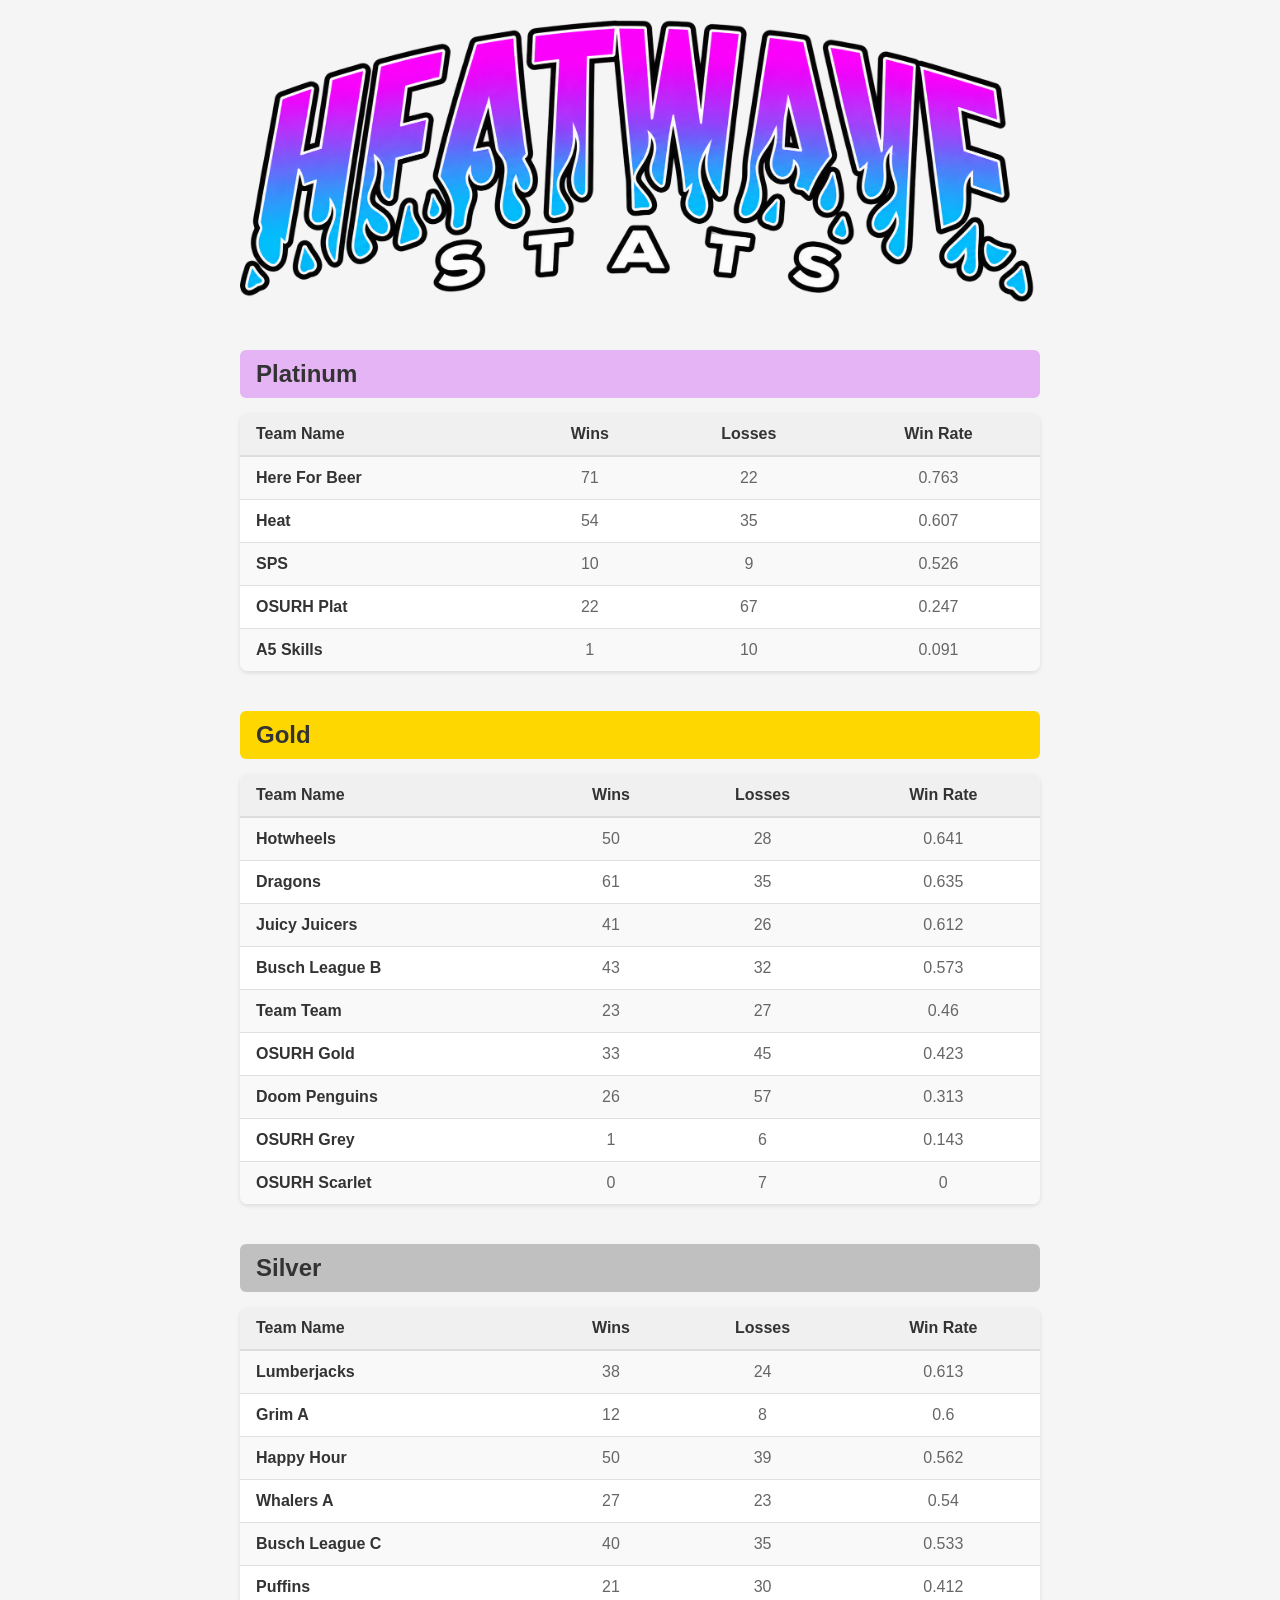
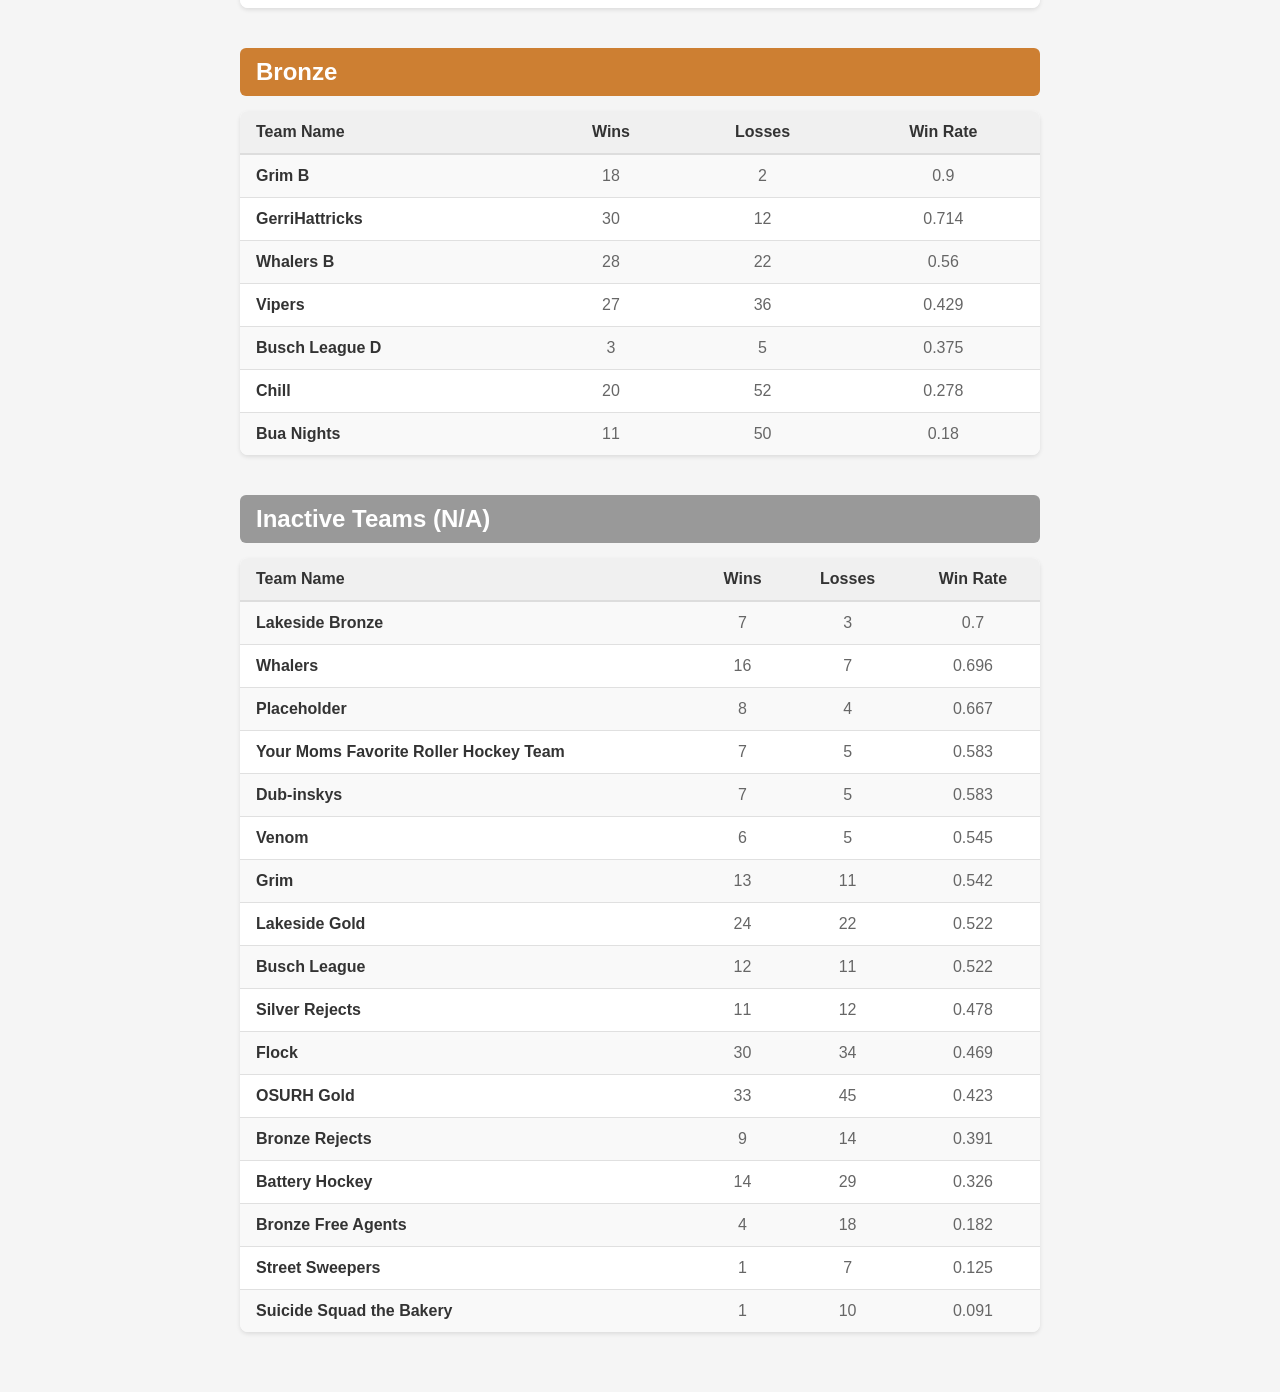
==== index.html @ 98eb27d9 "More stuff" ====
<!DOCTYPE html>
<html lang="en">
<head>
    <meta charset="UTF-8">
    <meta name="viewport" content="width=device-width, initial-scale=1.0">
    <title>Heatwave Stats</title>
    <link rel="stylesheet" href="style.css">
    <script src="script.js"></script>
</head>
<body>
    <div class="image-container">
        <img src="heatwaveStats.png">
    </div>
    
    <div class="tier-section">
        <h2 class="tier-header platinum">Platinum</h2>
        <table>
            <thead>
                <tr>
                    <th>Team Name</th>
                    <th>Wins</th>
                    <th>Losses</th>
                    <th>Win Rate</th>
                </tr>
            </thead>
            <tbody id="platinumRecords">
            <tr>
                <td>Here For Beer</td>
                <td>71</td>
                <td>22</td>
                <td>0.763</td>
            </tr>
        
            <tr>
                <td>Heat</td>
                <td>54</td>
                <td>35</td>
                <td>0.607</td>
            </tr>
        
            <tr>
                <td>SPS</td>
                <td>10</td>
                <td>9</td>
                <td>0.526</td>
            </tr>
        
            <tr>
                <td>OSURH Plat</td>
                <td>22</td>
                <td>67</td>
                <td>0.247</td>
            </tr>
        
            <tr>
                <td>A5 Skills</td>
                <td>1</td>
                <td>10</td>
                <td>0.091</td>
            </tr>
        </tbody>
        </table>
    </div>
    
    <div class="tier-section">
        <h2 class="tier-header gold">Gold</h2>
        <table>
            <thead>
                <tr>
                    <th>Team Name</th>
                    <th>Wins</th>
                    <th>Losses</th>
                    <th>Win Rate</th>
                </tr>
            </thead>
            <tbody id="goldRecords">
            <tr>
                <td>Hotwheels</td>
                <td>50</td>
                <td>28</td>
                <td>0.641</td>
            </tr>
        
            <tr>
                <td>Dragons</td>
                <td>61</td>
                <td>35</td>
                <td>0.635</td>
            </tr>
        
            <tr>
                <td>Juicy Juicers</td>
                <td>41</td>
                <td>26</td>
                <td>0.612</td>
            </tr>
        
            <tr>
                <td>Busch League B</td>
                <td>43</td>
                <td>32</td>
                <td>0.573</td>
            </tr>
        
            <tr>
                <td>Team Team</td>
                <td>23</td>
                <td>27</td>
                <td>0.46</td>
            </tr>
        
            <tr>
                <td>OSURH Gold</td>
                <td>33</td>
                <td>45</td>
                <td>0.423</td>
            </tr>
        
            <tr>
                <td>Doom Penguins</td>
                <td>26</td>
                <td>57</td>
                <td>0.313</td>
            </tr>
        
            <tr>
                <td>OSURH Grey</td>
                <td>1</td>
                <td>6</td>
                <td>0.143</td>
            </tr>
        
            <tr>
                <td>OSURH Scarlet</td>
                <td>0</td>
                <td>7</td>
                <td>0</td>
            </tr>
        </tbody>
        </table>
    </div>
    
    <div class="tier-section">
        <h2 class="tier-header silver">Silver</h2>
        <table>
            <thead>
                <tr>
                    <th>Team Name</th>
                    <th>Wins</th>
                    <th>Losses</th>
                    <th>Win Rate</th>
                </tr>
            </thead>
            <tbody id="silverRecords">
            <tr>
                <td>Lumberjacks</td>
                <td>38</td>
                <td>24</td>
                <td>0.613</td>
            </tr>
        
            <tr>
                <td>Grim A</td>
                <td>12</td>
                <td>8</td>
                <td>0.6</td>
            </tr>
        
            <tr>
                <td>Happy Hour</td>
                <td>50</td>
                <td>39</td>
                <td>0.562</td>
            </tr>
        
            <tr>
                <td>Whalers A</td>
                <td>27</td>
                <td>23</td>
                <td>0.54</td>
            </tr>
        
            <tr>
                <td>Busch League C</td>
                <td>40</td>
                <td>35</td>
                <td>0.533</td>
            </tr>
        
            <tr>
                <td>Puffins</td>
                <td>21</td>
                <td>30</td>
                <td>0.412</td>
            </tr>
        </tbody>
        </table>
    </div>
    
    <div class="tier-section">
        <h2 class="tier-header bronze">Bronze</h2>
        <table>
            <thead>
                <tr>
                    <th>Team Name</th>
                    <th>Wins</th>
                    <th>Losses</th>
                    <th>Win Rate</th>
                </tr>
            </thead>
            <tbody id="bronzeRecords">
            <tr>
                <td>Grim B</td>
                <td>18</td>
                <td>2</td>
                <td>0.9</td>
            </tr>
        
            <tr>
                <td>GerriHattricks</td>
                <td>30</td>
                <td>12</td>
                <td>0.714</td>
            </tr>
        
            <tr>
                <td>Whalers B</td>
                <td>28</td>
                <td>22</td>
                <td>0.56</td>
            </tr>
        
            <tr>
                <td>Vipers</td>
                <td>27</td>
                <td>36</td>
                <td>0.429</td>
            </tr>
        
            <tr>
                <td>Busch League D</td>
                <td>3</td>
                <td>5</td>
                <td>0.375</td>
            </tr>
        
            <tr>
                <td>Chill</td>
                <td>20</td>
                <td>52</td>
                <td>0.278</td>
            </tr>
        
            <tr>
                <td>Bua Nights</td>
                <td>11</td>
                <td>50</td>
                <td>0.18</td>
            </tr>
        </tbody>
        </table>
    </div>
    
    <div class="tier-section">
        <h2 class="tier-header inactive">Inactive Teams (N/A)</h2>
        <table>
            <thead>
                <tr>
                    <th>Team Name</th>
                    <th>Wins</th>
                    <th>Losses</th>
                    <th>Win Rate</th>
                </tr>
            </thead>
            <tbody id="naRecords">
            <tr>
                <td>Lakeside Bronze</td>
                <td>7</td>
                <td>3</td>
                <td>0.7</td>
            </tr>
        
            <tr>
                <td>Whalers</td>
                <td>16</td>
                <td>7</td>
                <td>0.696</td>
            </tr>
        
            <tr>
                <td>Placeholder</td>
                <td>8</td>
                <td>4</td>
                <td>0.667</td>
            </tr>
        
            <tr>
                <td>Your Moms Favorite Roller Hockey Team</td>
                <td>7</td>
                <td>5</td>
                <td>0.583</td>
            </tr>
        
            <tr>
                <td>Dub-inskys</td>
                <td>7</td>
                <td>5</td>
                <td>0.583</td>
            </tr>
        
            <tr>
                <td>Venom</td>
                <td>6</td>
                <td>5</td>
                <td>0.545</td>
            </tr>
        
            <tr>
                <td>Grim</td>
                <td>13</td>
                <td>11</td>
                <td>0.542</td>
            </tr>
        
            <tr>
                <td>Lakeside Gold</td>
                <td>24</td>
                <td>22</td>
                <td>0.522</td>
            </tr>
        
            <tr>
                <td>Busch League</td>
                <td>12</td>
                <td>11</td>
                <td>0.522</td>
            </tr>
        
            <tr>
                <td>Silver Rejects</td>
                <td>11</td>
                <td>12</td>
                <td>0.478</td>
            </tr>
        
            <tr>
                <td>Flock</td>
                <td>30</td>
                <td>34</td>
                <td>0.469</td>
            </tr>
        
            <tr>
                <td>OSURH Gold</td>
                <td>33</td>
                <td>45</td>
                <td>0.423</td>
            </tr>
        
            <tr>
                <td>Bronze Rejects</td>
                <td>9</td>
                <td>14</td>
                <td>0.391</td>
            </tr>
        
            <tr>
                <td>Battery Hockey</td>
                <td>14</td>
                <td>29</td>
                <td>0.326</td>
            </tr>
        
            <tr>
                <td>Bronze Free Agents</td>
                <td>4</td>
                <td>18</td>
                <td>0.182</td>
            </tr>
        
            <tr>
                <td>Street Sweepers</td>
                <td>1</td>
                <td>7</td>
                <td>0.125</td>
            </tr>
        
            <tr>
                <td>Suicide Squad the Bakery</td>
                <td>1</td>
                <td>10</td>
                <td>0.091</td>
            </tr>
        </tbody>
        </table>
    </div>
</body>
</html>
---- style.css ----
body {
    font-family: Arial, sans-serif;
    max-width: 800px;
    margin: 0 auto;
    padding: 20px;
    background-color: #f5f5f5;
}

.image-container {
    width: 100%;
    height: 300px;
    margin-bottom: 30px;
    border-radius: 8px;
    display: flex;
    align-items: center;
    justify-content: center;
    font-size: 18px;
}

.image-container img {
    width: 100%;
    height: 100%;
    object-fit: cover;
    border-radius: 8px;
}

.tier-section {
    margin-bottom: 40px;
}

.tier-header {
    margin-top: 30px;
    margin-bottom: 15px;
    padding: 10px 16px;
    border-radius: 6px;
    color: white;
    font-size: 24px;
    font-weight: bold;
}

.tier-header.platinum {
    background-color: #e5b4f4;
    color: #333;
}

.tier-header.gold {
    background-color: #ffd700;
    color: #333;
}

.tier-header.silver {
    background-color: #c0c0c0;
    color: #333;
}

.tier-header.bronze {
    background-color: #cd7f32;
    color: white;
}

.tier-header.inactive {
    background-color: #999999;
    color: white;
}

table {
    width: 100%;
    border-collapse: collapse;
    background-color: white;
    box-shadow: 0 2px 4px rgba(0, 0, 0, 0.1);
    border-radius: 8px;
    overflow: hidden;
}

thead {
    background-color: #f0f0f0;
}

th {
    padding: 12px 16px;
    text-align: left;
    font-weight: 600;
    color: #333;
    border-bottom: 2px solid #ddd;
}

tbody tr:nth-child(odd) {
    background-color: #f9f9f9;
}

tbody tr:nth-child(even) {
    background-color: #ffffff;
}

tbody tr:hover {
    background-color: #f0f0f0;
}

td {
    padding: 12px 16px;
    text-align: left;
    border-bottom: 1px solid #e0e0e0;
}

tbody tr:last-child td {
    border-bottom: none;
}

td:nth-child(1) {
    font-weight: 600;
    color: #333;
}

td:nth-child(n+2) {
    text-align: center;
    color: #666;
}

th:nth-child(n+2) {
    text-align: center;
}
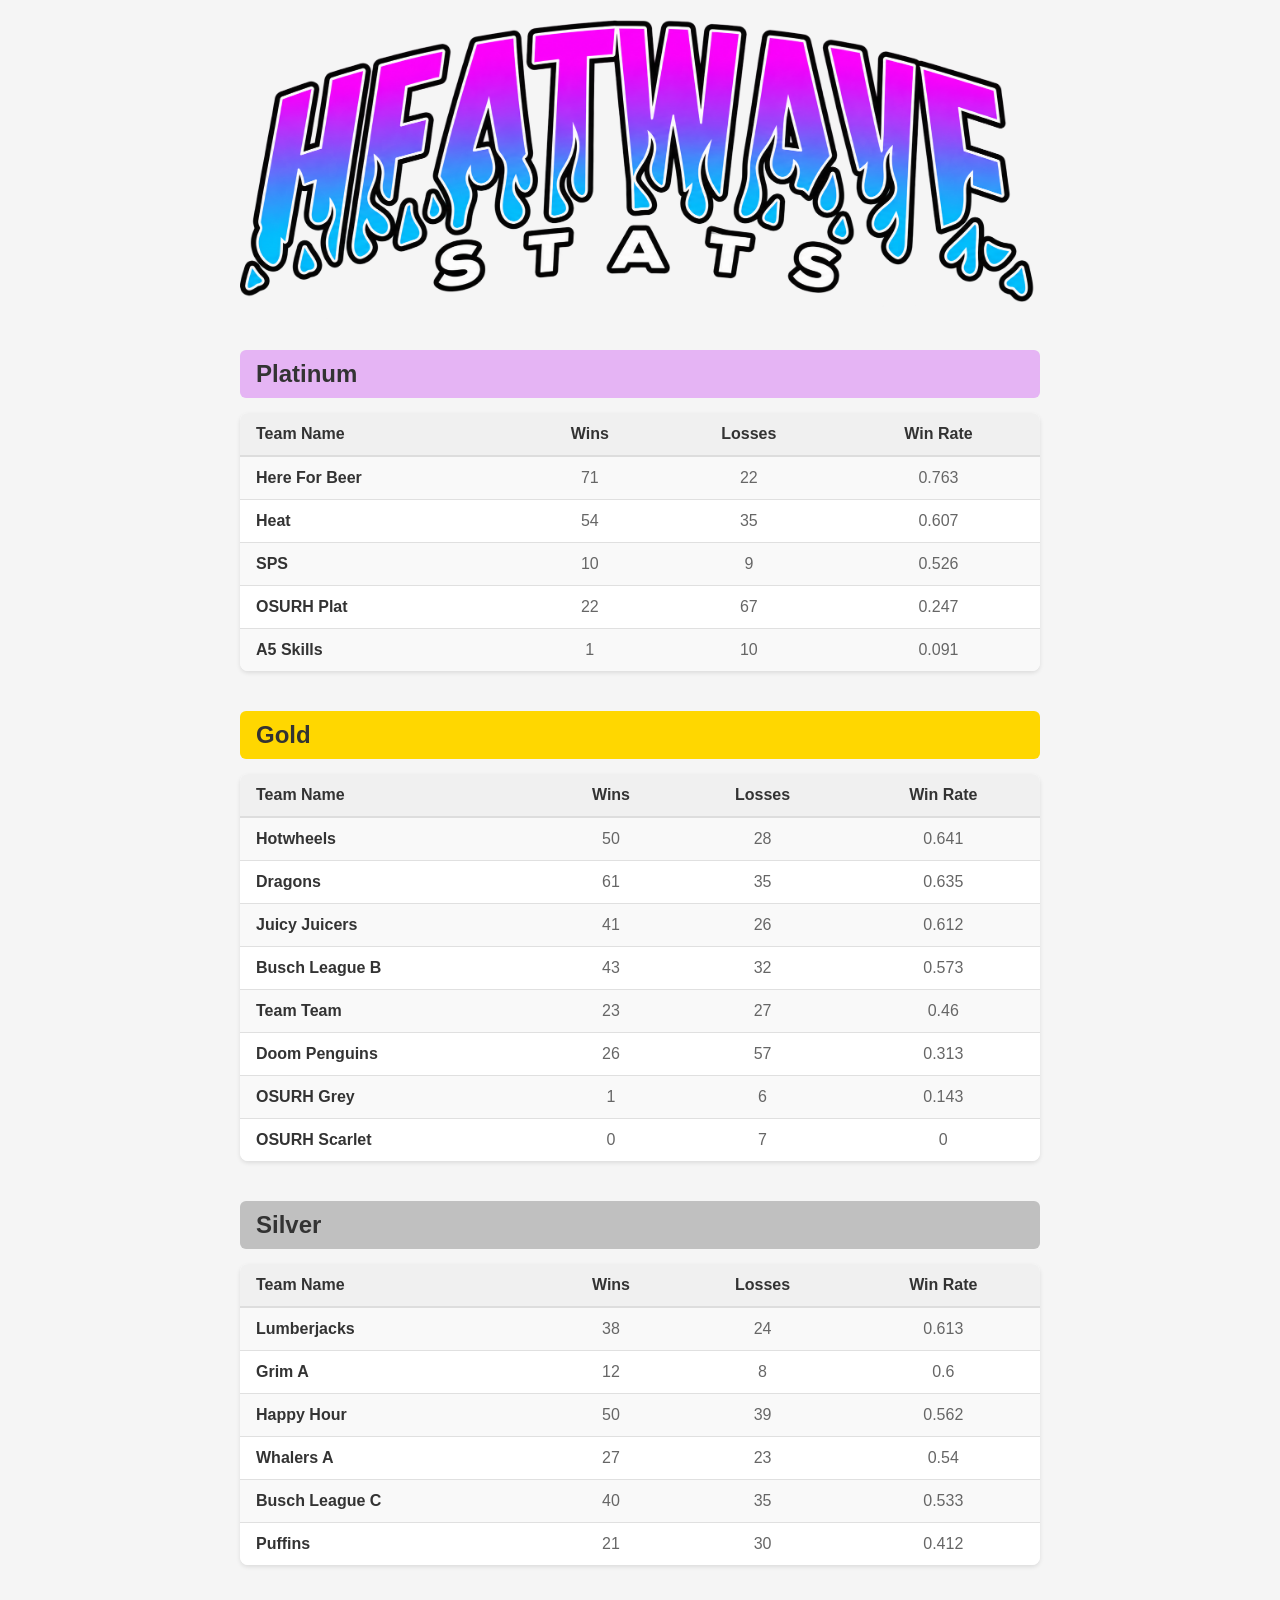
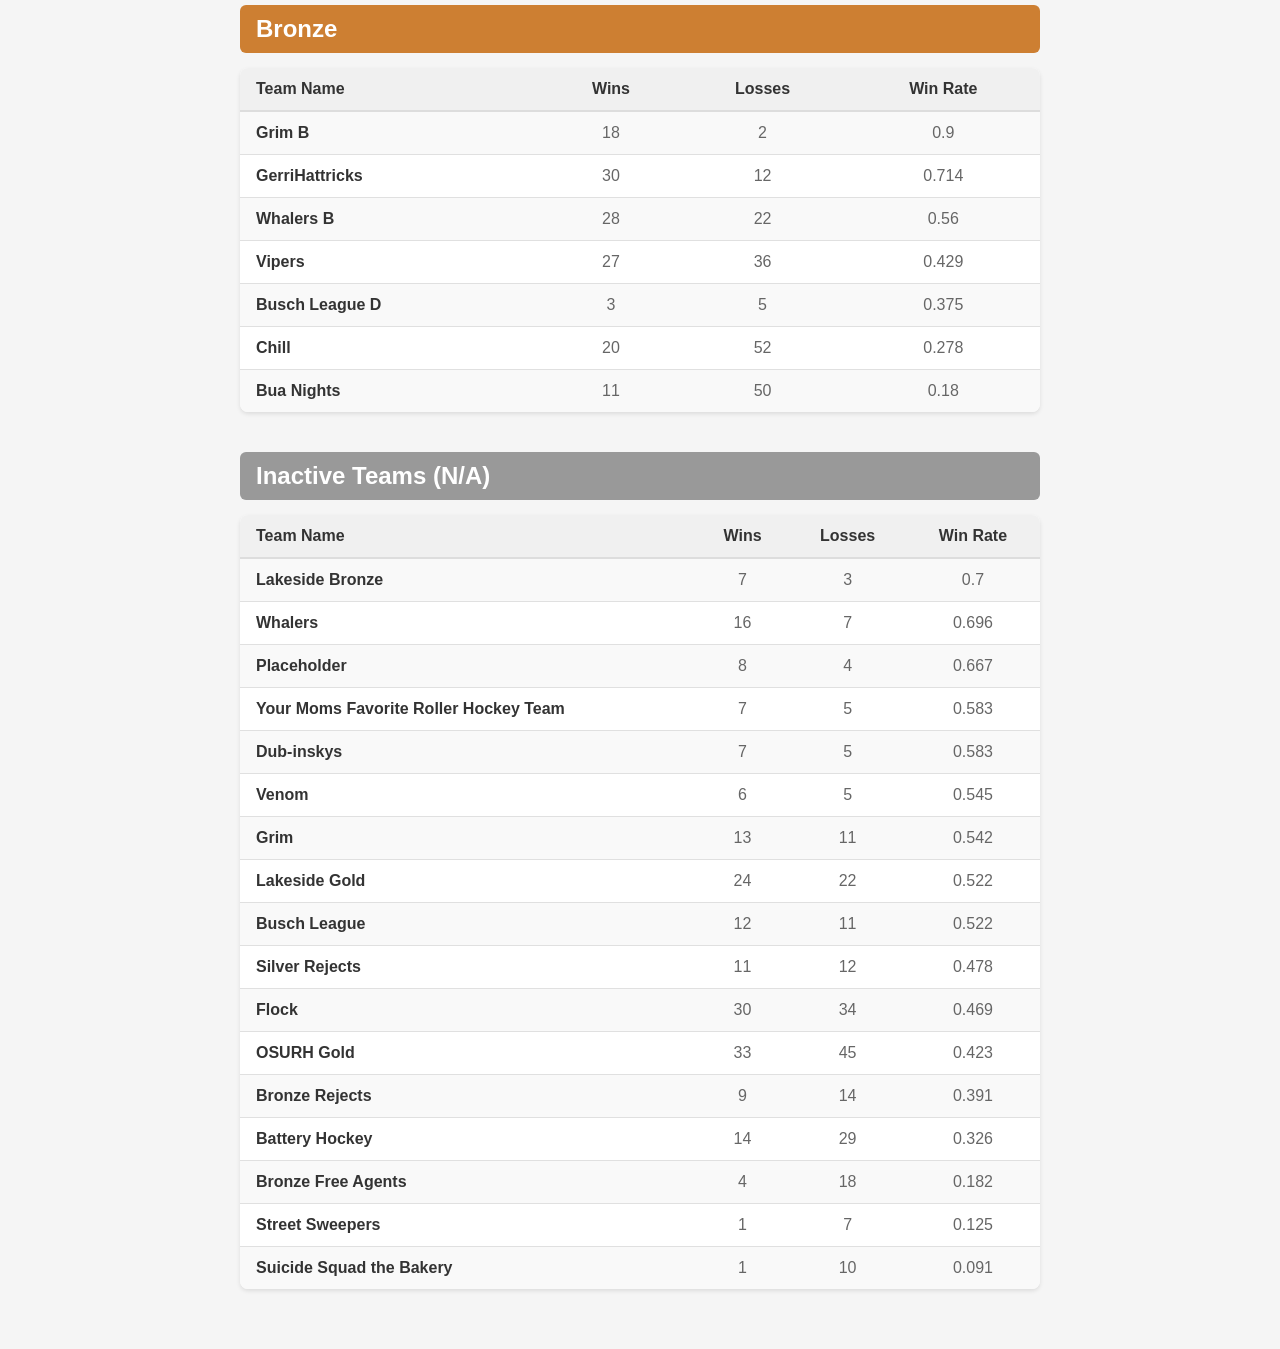
==== commit c70d559b: "Fixed OSU Gold" ====
--- a/index.html
+++ b/index.html
@@ -110,6 +110,240 @@
             </tr>
         
             <tr>
+                <td>Doom Penguins</td>
+                <td>26</td>
+                <td>57</td>
+                <td>0.313</td>
+            </tr>
+        
+            <tr>
+                <td>OSURH Grey</td>
+                <td>1</td>
+                <td>6</td>
+                <td>0.143</td>
+            </tr>
+        
+            <tr>
+                <td>OSURH Scarlet</td>
+                <td>0</td>
+                <td>7</td>
+                <td>0</td>
+            </tr>
+        </tbody>
+        </table>
+    </div>
+    
+    <div class="tier-section">
+        <h2 class="tier-header silver">Silver</h2>
+        <table>
+            <thead>
+                <tr>
+                    <th>Team Name</th>
+                    <th>Wins</th>
+                    <th>Losses</th>
+                    <th>Win Rate</th>
+                </tr>
+            </thead>
+            <tbody id="silverRecords">
+            <tr>
+                <td>Lumberjacks</td>
+                <td>38</td>
+                <td>24</td>
+                <td>0.613</td>
+            </tr>
+        
+            <tr>
+                <td>Grim A</td>
+                <td>12</td>
+                <td>8</td>
+                <td>0.6</td>
+            </tr>
+        
+            <tr>
+                <td>Happy Hour</td>
+                <td>50</td>
+                <td>39</td>
+                <td>0.562</td>
+            </tr>
+        
+            <tr>
+                <td>Whalers A</td>
+                <td>27</td>
+                <td>23</td>
+                <td>0.54</td>
+            </tr>
+        
+            <tr>
+                <td>Busch League C</td>
+                <td>40</td>
+                <td>35</td>
+                <td>0.533</td>
+            </tr>
+        
+            <tr>
+                <td>Puffins</td>
+                <td>21</td>
+                <td>30</td>
+                <td>0.412</td>
+            </tr>
+        </tbody>
+        </table>
+    </div>
+    
+    <div class="tier-section">
+        <h2 class="tier-header bronze">Bronze</h2>
+        <table>
+            <thead>
+                <tr>
+                    <th>Team Name</th>
+                    <th>Wins</th>
+                    <th>Losses</th>
+                    <th>Win Rate</th>
+                </tr>
+            </thead>
+            <tbody id="bronzeRecords">
+            <tr>
+                <td>Grim B</td>
+                <td>18</td>
+                <td>2</td>
+                <td>0.9</td>
+            </tr>
+        
+            <tr>
+                <td>GerriHattricks</td>
+                <td>30</td>
+                <td>12</td>
+                <td>0.714</td>
+            </tr>
+        
+            <tr>
+                <td>Whalers B</td>
+                <td>28</td>
+                <td>22</td>
+                <td>0.56</td>
+            </tr>
+        
+            <tr>
+                <td>Vipers</td>
+                <td>27</td>
+                <td>36</td>
+                <td>0.429</td>
+            </tr>
+        
+            <tr>
+                <td>Busch League D</td>
+                <td>3</td>
+                <td>5</td>
+                <td>0.375</td>
+            </tr>
+        
+            <tr>
+                <td>Chill</td>
+                <td>20</td>
+                <td>52</td>
+                <td>0.278</td>
+            </tr>
+        
+            <tr>
+                <td>Bua Nights</td>
+                <td>11</td>
+                <td>50</td>
+                <td>0.18</td>
+            </tr>
+        </tbody>
+        </table>
+    </div>
+    
+    <div class="tier-section">
+        <h2 class="tier-header inactive">Inactive Teams (N/A)</h2>
+        <table>
+            <thead>
+                <tr>
+                    <th>Team Name</th>
+                    <th>Wins</th>
+                    <th>Losses</th>
+                    <th>Win Rate</th>
+                </tr>
+            </thead>
+            <tbody id="naRecords">
+            <tr>
+                <td>Lakeside Bronze</td>
+                <td>7</td>
+                <td>3</td>
+                <td>0.7</td>
+            </tr>
+        
+            <tr>
+                <td>Whalers</td>
+                <td>16</td>
+                <td>7</td>
+                <td>0.696</td>
+            </tr>
+        
+            <tr>
+                <td>Placeholder</td>
+                <td>8</td>
+                <td>4</td>
+                <td>0.667</td>
+            </tr>
+        
+            <tr>
+                <td>Your Moms Favorite Roller Hockey Team</td>
+                <td>7</td>
+                <td>5</td>
+                <td>0.583</td>
+            </tr>
+        
+            <tr>
+                <td>Dub-inskys</td>
+                <td>7</td>
+                <td>5</td>
+                <td>0.583</td>
+            </tr>
+        
+            <tr>
+                <td>Venom</td>
+                <td>6</td>
+                <td>5</td>
+                <td>0.545</td>
+            </tr>
+        
+            <tr>
+                <td>Grim</td>
+                <td>13</td>
+                <td>11</td>
+                <td>0.542</td>
+            </tr>
+        
+            <tr>
+                <td>Lakeside Gold</td>
+                <td>24</td>
+                <td>22</td>
+                <td>0.522</td>
+            </tr>
+        
+            <tr>
+                <td>Busch League</td>
+                <td>12</td>
+                <td>11</td>
+                <td>0.522</td>
+            </tr>
+        
+            <tr>
+                <td>Silver Rejects</td>
+                <td>11</td>
+                <td>12</td>
+                <td>0.478</td>
+            </tr>
+        
+            <tr>
+                <td>Flock</td>
+                <td>30</td>
+                <td>34</td>
+                <td>0.469</td>
+            </tr>
+        
+            <tr>
                 <td>OSURH Gold</td>
                 <td>33</td>
                 <td>45</td>
@@ -117,247 +351,6 @@
             </tr>
         
             <tr>
-                <td>Doom Penguins</td>
-                <td>26</td>
-                <td>57</td>
-                <td>0.313</td>
-            </tr>
-        
-            <tr>
-                <td>OSURH Grey</td>
-                <td>1</td>
-                <td>6</td>
-                <td>0.143</td>
-            </tr>
-        
-            <tr>
-                <td>OSURH Scarlet</td>
-                <td>0</td>
-                <td>7</td>
-                <td>0</td>
-            </tr>
-        </tbody>
-        </table>
-    </div>
-    
-    <div class="tier-section">
-        <h2 class="tier-header silver">Silver</h2>
-        <table>
-            <thead>
-                <tr>
-                    <th>Team Name</th>
-                    <th>Wins</th>
-                    <th>Losses</th>
-                    <th>Win Rate</th>
-                </tr>
-            </thead>
-            <tbody id="silverRecords">
-            <tr>
-                <td>Lumberjacks</td>
-                <td>38</td>
-                <td>24</td>
-                <td>0.613</td>
-            </tr>
-        
-            <tr>
-                <td>Grim A</td>
-                <td>12</td>
-                <td>8</td>
-                <td>0.6</td>
-            </tr>
-        
-            <tr>
-                <td>Happy Hour</td>
-                <td>50</td>
-                <td>39</td>
-                <td>0.562</td>
-            </tr>
-        
-            <tr>
-                <td>Whalers A</td>
-                <td>27</td>
-                <td>23</td>
-                <td>0.54</td>
-            </tr>
-        
-            <tr>
-                <td>Busch League C</td>
-                <td>40</td>
-                <td>35</td>
-                <td>0.533</td>
-            </tr>
-        
-            <tr>
-                <td>Puffins</td>
-                <td>21</td>
-                <td>30</td>
-                <td>0.412</td>
-            </tr>
-        </tbody>
-        </table>
-    </div>
-    
-    <div class="tier-section">
-        <h2 class="tier-header bronze">Bronze</h2>
-        <table>
-            <thead>
-                <tr>
-                    <th>Team Name</th>
-                    <th>Wins</th>
-                    <th>Losses</th>
-                    <th>Win Rate</th>
-                </tr>
-            </thead>
-            <tbody id="bronzeRecords">
-            <tr>
-                <td>Grim B</td>
-                <td>18</td>
-                <td>2</td>
-                <td>0.9</td>
-            </tr>
-        
-            <tr>
-                <td>GerriHattricks</td>
-                <td>30</td>
-                <td>12</td>
-                <td>0.714</td>
-            </tr>
-        
-            <tr>
-                <td>Whalers B</td>
-                <td>28</td>
-                <td>22</td>
-                <td>0.56</td>
-            </tr>
-        
-            <tr>
-                <td>Vipers</td>
-                <td>27</td>
-                <td>36</td>
-                <td>0.429</td>
-            </tr>
-        
-            <tr>
-                <td>Busch League D</td>
-                <td>3</td>
-                <td>5</td>
-                <td>0.375</td>
-            </tr>
-        
-            <tr>
-                <td>Chill</td>
-                <td>20</td>
-                <td>52</td>
-                <td>0.278</td>
-            </tr>
-        
-            <tr>
-                <td>Bua Nights</td>
-                <td>11</td>
-                <td>50</td>
-                <td>0.18</td>
-            </tr>
-        </tbody>
-        </table>
-    </div>
-    
-    <div class="tier-section">
-        <h2 class="tier-header inactive">Inactive Teams (N/A)</h2>
-        <table>
-            <thead>
-                <tr>
-                    <th>Team Name</th>
-                    <th>Wins</th>
-                    <th>Losses</th>
-                    <th>Win Rate</th>
-                </tr>
-            </thead>
-            <tbody id="naRecords">
-            <tr>
-                <td>Lakeside Bronze</td>
-                <td>7</td>
-                <td>3</td>
-                <td>0.7</td>
-            </tr>
-        
-            <tr>
-                <td>Whalers</td>
-                <td>16</td>
-                <td>7</td>
-                <td>0.696</td>
-            </tr>
-        
-            <tr>
-                <td>Placeholder</td>
-                <td>8</td>
-                <td>4</td>
-                <td>0.667</td>
-            </tr>
-        
-            <tr>
-                <td>Your Moms Favorite Roller Hockey Team</td>
-                <td>7</td>
-                <td>5</td>
-                <td>0.583</td>
-            </tr>
-        
-            <tr>
-                <td>Dub-inskys</td>
-                <td>7</td>
-                <td>5</td>
-                <td>0.583</td>
-            </tr>
-        
-            <tr>
-                <td>Venom</td>
-                <td>6</td>
-                <td>5</td>
-                <td>0.545</td>
-            </tr>
-        
-            <tr>
-                <td>Grim</td>
-                <td>13</td>
-                <td>11</td>
-                <td>0.542</td>
-            </tr>
-        
-            <tr>
-                <td>Lakeside Gold</td>
-                <td>24</td>
-                <td>22</td>
-                <td>0.522</td>
-            </tr>
-        
-            <tr>
-                <td>Busch League</td>
-                <td>12</td>
-                <td>11</td>
-                <td>0.522</td>
-            </tr>
-        
-            <tr>
-                <td>Silver Rejects</td>
-                <td>11</td>
-                <td>12</td>
-                <td>0.478</td>
-            </tr>
-        
-            <tr>
-                <td>Flock</td>
-                <td>30</td>
-                <td>34</td>
-                <td>0.469</td>
-            </tr>
-        
-            <tr>
-                <td>OSURH Gold</td>
-                <td>33</td>
-                <td>45</td>
-                <td>0.423</td>
-            </tr>
-        
-            <tr>
                 <td>Bronze Rejects</td>
                 <td>9</td>
                 <td>14</td>
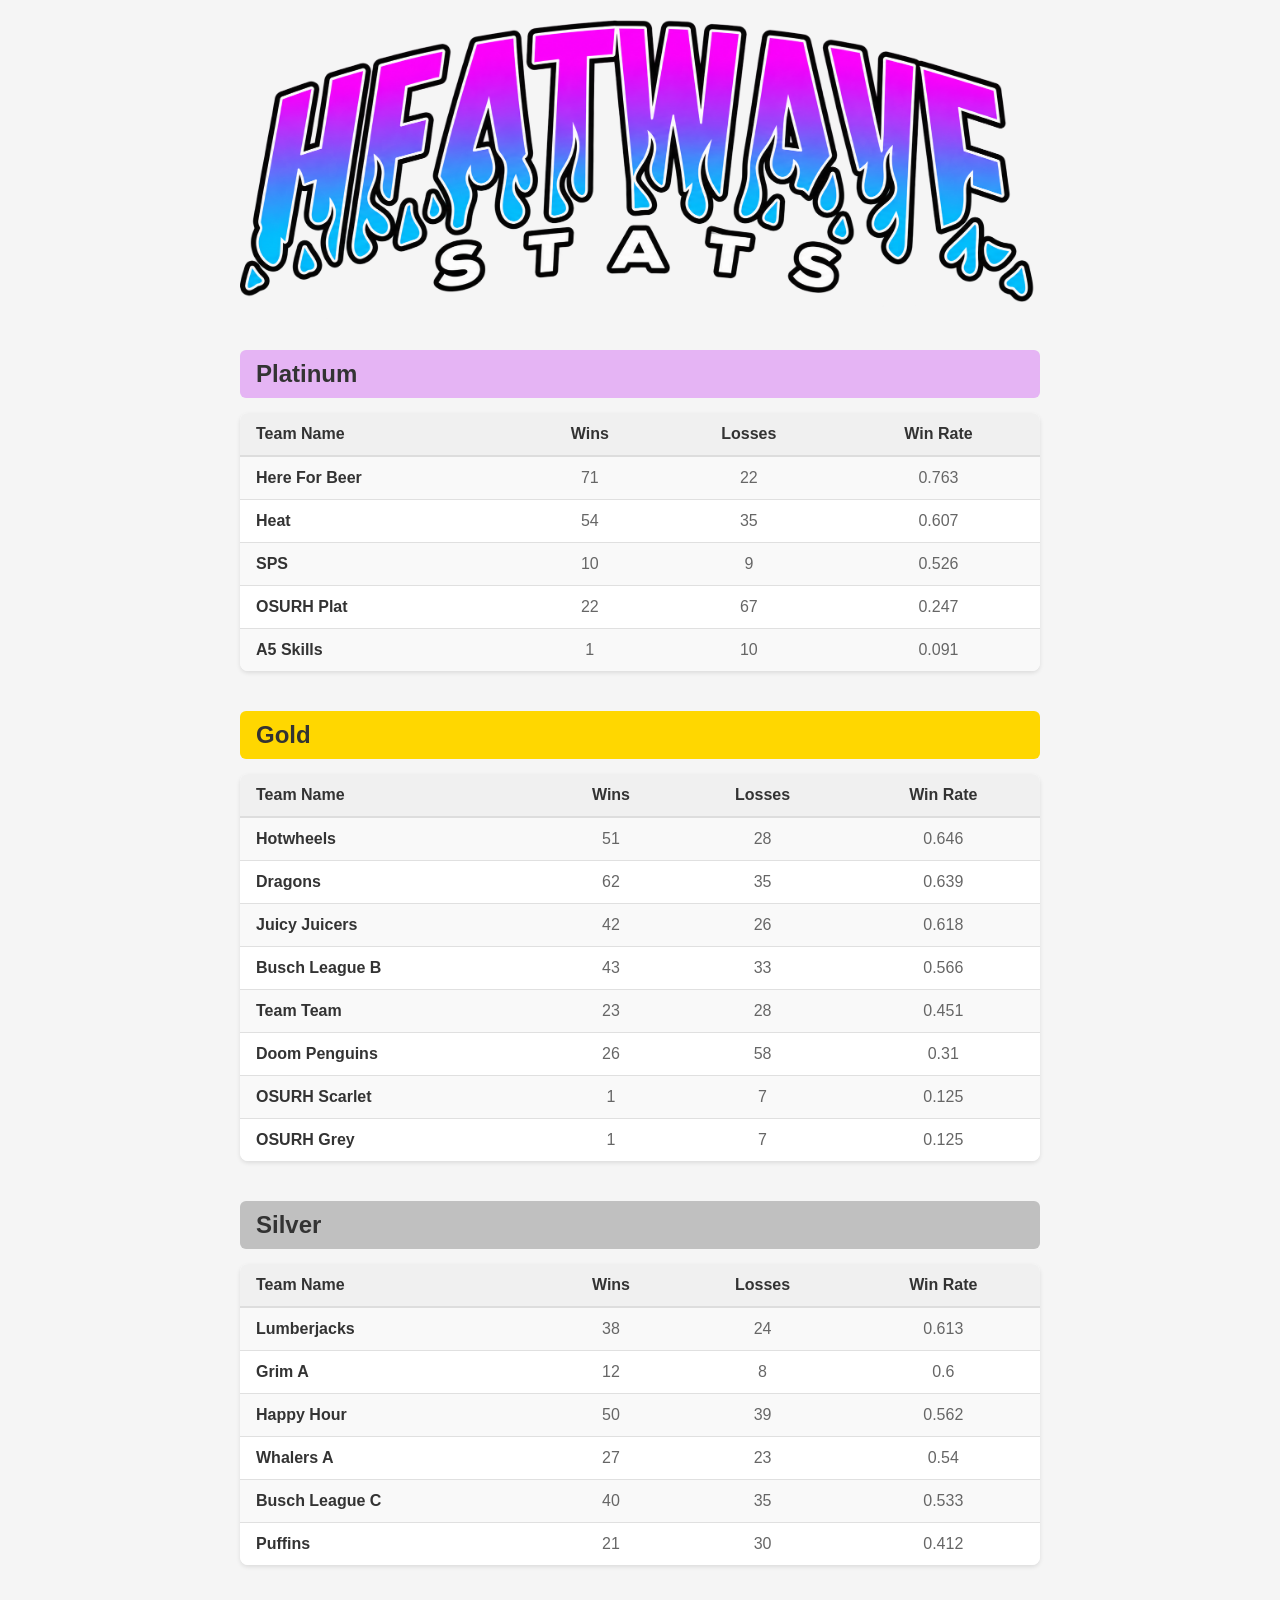
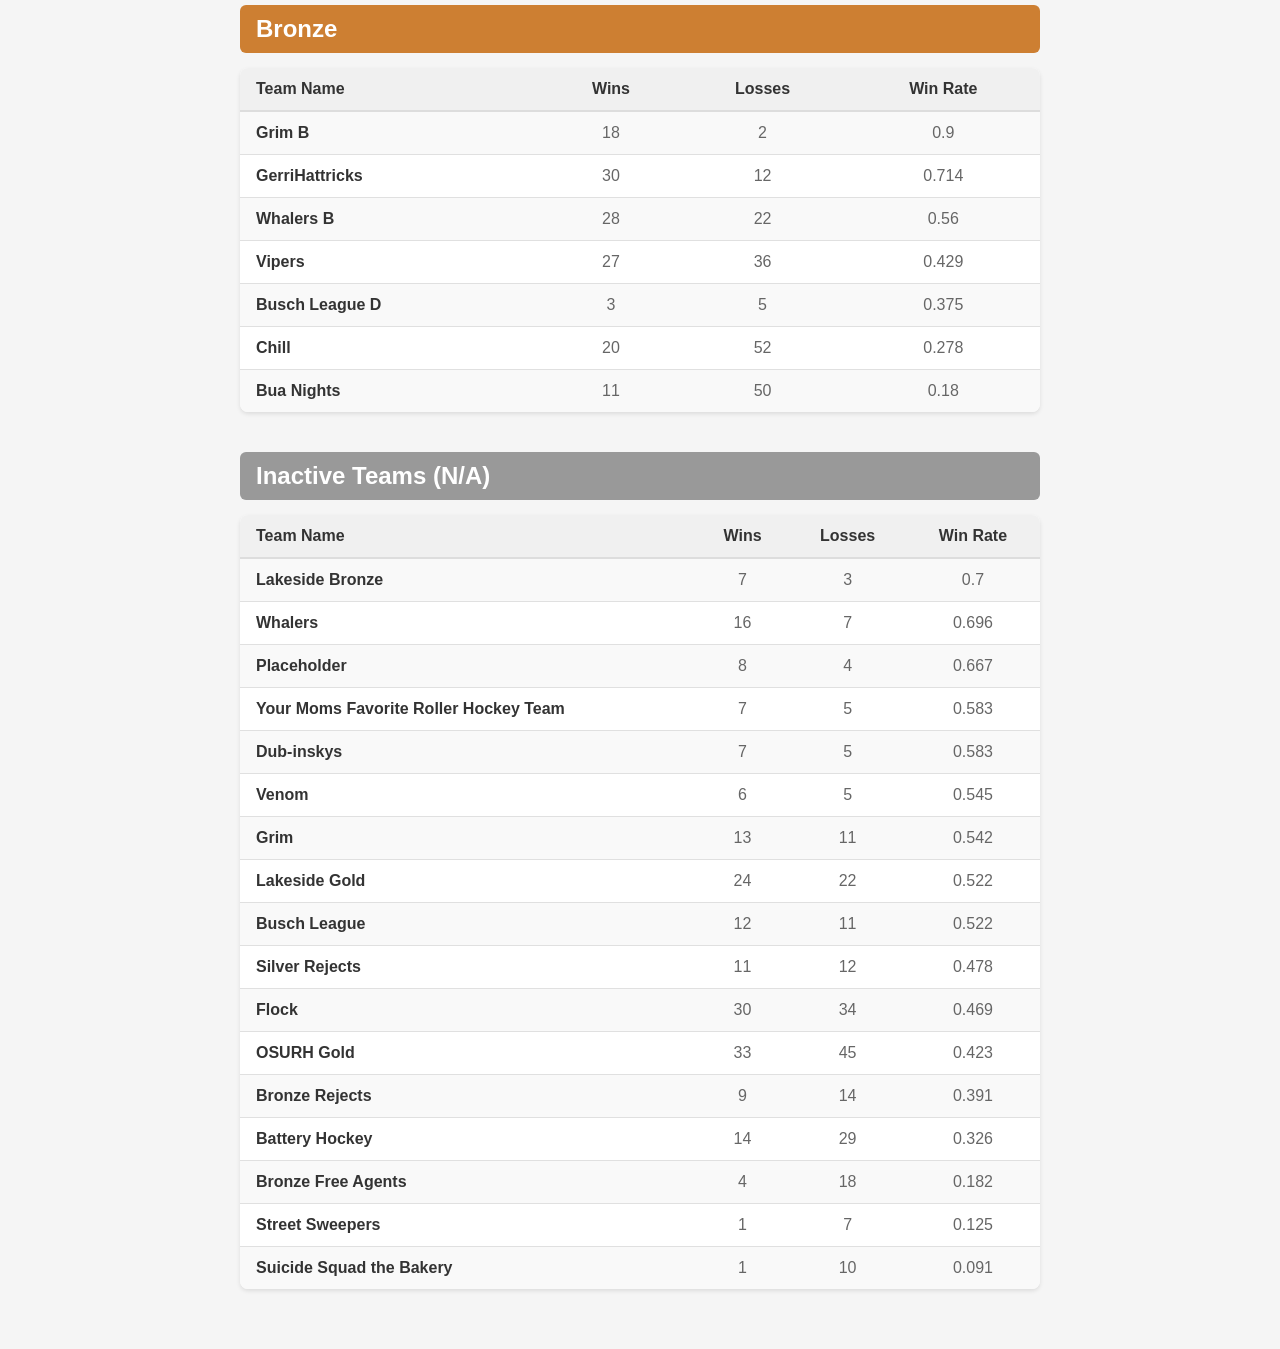
==== commit 9cb7420a: "Cleaned up" ====
--- a/index.html
+++ b/index.html
@@ -5,7 +5,7 @@
     <meta name="viewport" content="width=device-width, initial-scale=1.0">
     <title>Heatwave Stats</title>
     <link rel="stylesheet" href="style.css">
-    <script src="script.js"></script>
+    <script src="script.js" defer></script>
 </head>
 <body>
     <div class="image-container">
@@ -23,42 +23,7 @@
                     <th>Win Rate</th>
                 </tr>
             </thead>
-            <tbody id="platinumRecords">
-            <tr>
-                <td>Here For Beer</td>
-                <td>71</td>
-                <td>22</td>
-                <td>0.763</td>
-            </tr>
-        
-            <tr>
-                <td>Heat</td>
-                <td>54</td>
-                <td>35</td>
-                <td>0.607</td>
-            </tr>
-        
-            <tr>
-                <td>SPS</td>
-                <td>10</td>
-                <td>9</td>
-                <td>0.526</td>
-            </tr>
-        
-            <tr>
-                <td>OSURH Plat</td>
-                <td>22</td>
-                <td>67</td>
-                <td>0.247</td>
-            </tr>
-        
-            <tr>
-                <td>A5 Skills</td>
-                <td>1</td>
-                <td>10</td>
-                <td>0.091</td>
-            </tr>
-        </tbody>
+            <tbody id="platinumRecords"></tbody>
         </table>
     </div>
     
@@ -73,63 +38,7 @@
                     <th>Win Rate</th>
                 </tr>
             </thead>
-            <tbody id="goldRecords">
-            <tr>
-                <td>Hotwheels</td>
-                <td>50</td>
-                <td>28</td>
-                <td>0.641</td>
-            </tr>
-        
-            <tr>
-                <td>Dragons</td>
-                <td>61</td>
-                <td>35</td>
-                <td>0.635</td>
-            </tr>
-        
-            <tr>
-                <td>Juicy Juicers</td>
-                <td>41</td>
-                <td>26</td>
-                <td>0.612</td>
-            </tr>
-        
-            <tr>
-                <td>Busch League B</td>
-                <td>43</td>
-                <td>32</td>
-                <td>0.573</td>
-            </tr>
-        
-            <tr>
-                <td>Team Team</td>
-                <td>23</td>
-                <td>27</td>
-                <td>0.46</td>
-            </tr>
-        
-            <tr>
-                <td>Doom Penguins</td>
-                <td>26</td>
-                <td>57</td>
-                <td>0.313</td>
-            </tr>
-        
-            <tr>
-                <td>OSURH Grey</td>
-                <td>1</td>
-                <td>6</td>
-                <td>0.143</td>
-            </tr>
-        
-            <tr>
-                <td>OSURH Scarlet</td>
-                <td>0</td>
-                <td>7</td>
-                <td>0</td>
-            </tr>
-        </tbody>
+            <tbody id="goldRecords"></tbody>
         </table>
     </div>
     
@@ -144,49 +53,7 @@
                     <th>Win Rate</th>
                 </tr>
             </thead>
-            <tbody id="silverRecords">
-            <tr>
-                <td>Lumberjacks</td>
-                <td>38</td>
-                <td>24</td>
-                <td>0.613</td>
-            </tr>
-        
-            <tr>
-                <td>Grim A</td>
-                <td>12</td>
-                <td>8</td>
-                <td>0.6</td>
-            </tr>
-        
-            <tr>
-                <td>Happy Hour</td>
-                <td>50</td>
-                <td>39</td>
-                <td>0.562</td>
-            </tr>
-        
-            <tr>
-                <td>Whalers A</td>
-                <td>27</td>
-                <td>23</td>
-                <td>0.54</td>
-            </tr>
-        
-            <tr>
-                <td>Busch League C</td>
-                <td>40</td>
-                <td>35</td>
-                <td>0.533</td>
-            </tr>
-        
-            <tr>
-                <td>Puffins</td>
-                <td>21</td>
-                <td>30</td>
-                <td>0.412</td>
-            </tr>
-        </tbody>
+            <tbody id="silverRecords"></tbody>
         </table>
     </div>
     
@@ -201,56 +68,7 @@
                     <th>Win Rate</th>
                 </tr>
             </thead>
-            <tbody id="bronzeRecords">
-            <tr>
-                <td>Grim B</td>
-                <td>18</td>
-                <td>2</td>
-                <td>0.9</td>
-            </tr>
-        
-            <tr>
-                <td>GerriHattricks</td>
-                <td>30</td>
-                <td>12</td>
-                <td>0.714</td>
-            </tr>
-        
-            <tr>
-                <td>Whalers B</td>
-                <td>28</td>
-                <td>22</td>
-                <td>0.56</td>
-            </tr>
-        
-            <tr>
-                <td>Vipers</td>
-                <td>27</td>
-                <td>36</td>
-                <td>0.429</td>
-            </tr>
-        
-            <tr>
-                <td>Busch League D</td>
-                <td>3</td>
-                <td>5</td>
-                <td>0.375</td>
-            </tr>
-        
-            <tr>
-                <td>Chill</td>
-                <td>20</td>
-                <td>52</td>
-                <td>0.278</td>
-            </tr>
-        
-            <tr>
-                <td>Bua Nights</td>
-                <td>11</td>
-                <td>50</td>
-                <td>0.18</td>
-            </tr>
-        </tbody>
+            <tbody id="bronzeRecords"></tbody>
         </table>
     </div>
     
@@ -265,126 +83,7 @@
                     <th>Win Rate</th>
                 </tr>
             </thead>
-            <tbody id="naRecords">
-            <tr>
-                <td>Lakeside Bronze</td>
-                <td>7</td>
-                <td>3</td>
-                <td>0.7</td>
-            </tr>
-        
-            <tr>
-                <td>Whalers</td>
-                <td>16</td>
-                <td>7</td>
-                <td>0.696</td>
-            </tr>
-        
-            <tr>
-                <td>Placeholder</td>
-                <td>8</td>
-                <td>4</td>
-                <td>0.667</td>
-            </tr>
-        
-            <tr>
-                <td>Your Moms Favorite Roller Hockey Team</td>
-                <td>7</td>
-                <td>5</td>
-                <td>0.583</td>
-            </tr>
-        
-            <tr>
-                <td>Dub-inskys</td>
-                <td>7</td>
-                <td>5</td>
-                <td>0.583</td>
-            </tr>
-        
-            <tr>
-                <td>Venom</td>
-                <td>6</td>
-                <td>5</td>
-                <td>0.545</td>
-            </tr>
-        
-            <tr>
-                <td>Grim</td>
-                <td>13</td>
-                <td>11</td>
-                <td>0.542</td>
-            </tr>
-        
-            <tr>
-                <td>Lakeside Gold</td>
-                <td>24</td>
-                <td>22</td>
-                <td>0.522</td>
-            </tr>
-        
-            <tr>
-                <td>Busch League</td>
-                <td>12</td>
-                <td>11</td>
-                <td>0.522</td>
-            </tr>
-        
-            <tr>
-                <td>Silver Rejects</td>
-                <td>11</td>
-                <td>12</td>
-                <td>0.478</td>
-            </tr>
-        
-            <tr>
-                <td>Flock</td>
-                <td>30</td>
-                <td>34</td>
-                <td>0.469</td>
-            </tr>
-        
-            <tr>
-                <td>OSURH Gold</td>
-                <td>33</td>
-                <td>45</td>
-                <td>0.423</td>
-            </tr>
-        
-            <tr>
-                <td>Bronze Rejects</td>
-                <td>9</td>
-                <td>14</td>
-                <td>0.391</td>
-            </tr>
-        
-            <tr>
-                <td>Battery Hockey</td>
-                <td>14</td>
-                <td>29</td>
-                <td>0.326</td>
-            </tr>
-        
-            <tr>
-                <td>Bronze Free Agents</td>
-                <td>4</td>
-                <td>18</td>
-                <td>0.182</td>
-            </tr>
-        
-            <tr>
-                <td>Street Sweepers</td>
-                <td>1</td>
-                <td>7</td>
-                <td>0.125</td>
-            </tr>
-        
-            <tr>
-                <td>Suicide Squad the Bakery</td>
-                <td>1</td>
-                <td>10</td>
-                <td>0.091</td>
-            </tr>
-        </tbody>
+            <tbody id="naRecords"></tbody>
         </table>
     </div>
 </body>
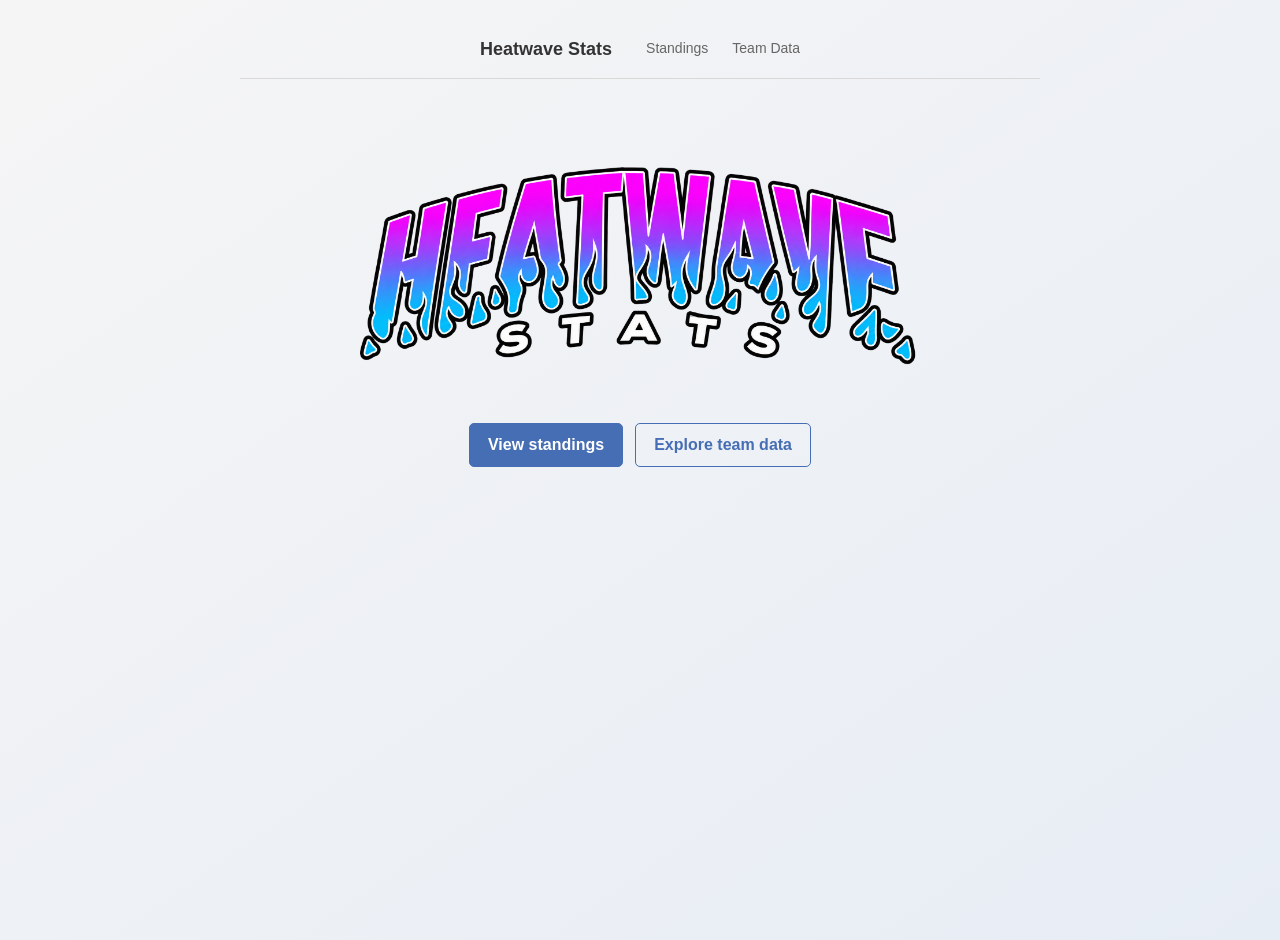
==== commit 5741e03f: "Adding Team Data" ====
--- a/index.html
+++ b/index.html
@@ -5,86 +5,24 @@
     <meta name="viewport" content="width=device-width, initial-scale=1.0">
     <title>Heatwave Stats</title>
     <link rel="stylesheet" href="style.css">
-    <script src="script.js" defer></script>
 </head>
-<body>
-    <div class="image-container">
-        <img src="heatwaveStats.png">
-    </div>
-    
-    <div class="tier-section">
-        <h2 class="tier-header platinum">Platinum</h2>
-        <table>
-            <thead>
-                <tr>
-                    <th>Team Name</th>
-                    <th>Wins</th>
-                    <th>Losses</th>
-                    <th>Win Rate</th>
-                </tr>
-            </thead>
-            <tbody id="platinumRecords"></tbody>
-        </table>
-    </div>
-    
-    <div class="tier-section">
-        <h2 class="tier-header gold">Gold</h2>
-        <table>
-            <thead>
-                <tr>
-                    <th>Team Name</th>
-                    <th>Wins</th>
-                    <th>Losses</th>
-                    <th>Win Rate</th>
-                </tr>
-            </thead>
-            <tbody id="goldRecords"></tbody>
-        </table>
-    </div>
-    
-    <div class="tier-section">
-        <h2 class="tier-header silver">Silver</h2>
-        <table>
-            <thead>
-                <tr>
-                    <th>Team Name</th>
-                    <th>Wins</th>
-                    <th>Losses</th>
-                    <th>Win Rate</th>
-                </tr>
-            </thead>
-            <tbody id="silverRecords"></tbody>
-        </table>
-    </div>
-    
-    <div class="tier-section">
-        <h2 class="tier-header bronze">Bronze</h2>
-        <table>
-            <thead>
-                <tr>
-                    <th>Team Name</th>
-                    <th>Wins</th>
-                    <th>Losses</th>
-                    <th>Win Rate</th>
-                </tr>
-            </thead>
-            <tbody id="bronzeRecords"></tbody>
-        </table>
-    </div>
-    
-    <div class="tier-section">
-        <h2 class="tier-header inactive">Inactive Teams (N/A)</h2>
-        <table>
-            <thead>
-                <tr>
-                    <th>Team Name</th>
-                    <th>Wins</th>
-                    <th>Losses</th>
-                    <th>Win Rate</th>
-                </tr>
-            </thead>
-            <tbody id="naRecords"></tbody>
-        </table>
-    </div>
+<body class="home-page">
+    <nav class="navbar" aria-label="Main navigation">
+        <a class="nav-brand" href="index.html">Heatwave Stats</a>
+        <div class="nav-links">
+            <a href="standings.html">Standings</a>
+            <a href="teamData.html">Team Data</a>
+        </div>
+    </nav>
+
+    <main class="home-content">
+        <section class="home-hero" aria-labelledby="home-title">
+            <img class="home-logo" src="heatwaveStats.png" alt="Heatwave Stats logo">
+            <div class="home-actions">
+                <a class="home-button primary" href="standings.html">View standings</a>
+                <a class="home-button" href="teamData.html">Explore team data</a>
+            </div>
+        </section>
+    </main>
 </body>
 </html>
--- a/style.css
+++ b/style.css
@@ -6,6 +6,145 @@
     background-color: #f5f5f5;
 }
 
+.navbar {
+    display: flex;
+    align-items: center;
+    justify-content: center;
+    gap: 34px;
+    max-width: 1100px;
+    margin: 0 auto 42px;
+    padding: 16px 0;
+    border-bottom: 1px solid #d8d8d8;
+}
+
+.nav-brand,
+.nav-links a {
+    color: #333;
+    text-decoration: none;
+}
+
+.nav-brand {
+    font-size: 18px;
+    font-weight: 700;
+}
+
+.nav-links {
+    display: flex;
+    justify-content: center;
+    gap: 24px;
+}
+
+.nav-links a {
+    padding: 4px 0;
+    border-bottom: 2px solid transparent;
+    color: #666;
+    font-size: 14px;
+}
+
+.nav-links a:hover,
+.nav-links a.active {
+    border-bottom-color: #466eb4;
+    color: #333;
+}
+
+.home-page {
+    min-height: 100vh;
+    background: linear-gradient(145deg, #f5f5f5 0%, #e7edf5 100%);
+}
+
+.home-content {
+    max-width: 1100px;
+    margin: 0 auto;
+    text-align: center;
+}
+
+.home-hero {
+    max-width: 680px;
+    margin: 0 auto;
+    padding: 34px 0 72px;
+}
+
+.home-logo {
+    display: block;
+    width: min(100%, 560px);
+    height: auto;
+    margin: 0 auto 34px;
+    border-radius: 8px;
+}
+
+.home-hero h1,
+.page-heading h1 {
+    margin: 0;
+    color: #222;
+    font-size: 48px;
+    line-height: 1;
+    text-align: center;
+}
+
+.home-actions {
+    display: flex;
+    justify-content: center;
+    flex-wrap: wrap;
+    gap: 12px;
+}
+
+.home-button {
+    display: inline-block;
+    padding: 12px 18px;
+    border: 1px solid #466eb4;
+    border-radius: 5px;
+    color: #466eb4;
+    text-decoration: none;
+    font-weight: 700;
+}
+
+.home-button:hover,
+.home-button.primary {
+    background-color: #466eb4;
+    color: white;
+}
+
+.page-heading {
+    margin-bottom: 32px;
+    text-align: center;
+}
+
+.page-heading h1 {
+    font-size: 42px;
+}
+
+h1 {
+    text-align: center;
+}
+
+#selectedTeam,
+#opponentTeam {
+    max-width: 100%;
+    margin-left: 6px;
+    padding: 2px 22px 2px 2px;
+    border: 0;
+    border-bottom: 1px dashed #999;
+    border-radius: 0;
+    background-color: transparent;
+    color: inherit;
+    font: inherit;
+    font-size: 0.8em;
+    vertical-align: middle;
+    cursor: pointer;
+}
+
+#selectedTeam:hover,
+#opponentTeam:hover {
+    border-bottom-color: #466eb4;
+}
+
+#selectedTeam:focus,
+#opponentTeam:focus {
+    outline: 2px solid rgba(70, 110, 180, 0.3);
+    outline-offset: 2px;
+    border-bottom-color: #466eb4;
+}
+
 .image-container {
     width: 100%;
     height: 300px;
@@ -22,6 +161,25 @@
     height: 100%;
     object-fit: cover;
     border-radius: 8px;
+}
+
+.container {
+    display: grid;
+    grid-template-columns: repeat(2, 1fr);
+    gap: 20px;
+}
+
+.block {
+    padding: 30px;
+    background: #eee;
+    border-radius: 10px;
+}
+
+/* Center the last block if it's alone on its row */
+.block:last-child:nth-child(odd) {
+    grid-column: 1 / -1;
+    justify-self: center;
+    width: calc(50% - 10px);
 }
 
 .tier-section {
@@ -38,31 +196,6 @@
     font-weight: bold;
 }
 
-.tier-header.platinum {
-    background-color: #e5b4f4;
-    color: #333;
-}
-
-.tier-header.gold {
-    background-color: #ffd700;
-    color: #333;
-}
-
-.tier-header.silver {
-    background-color: #c0c0c0;
-    color: #333;
-}
-
-.tier-header.bronze {
-    background-color: #cd7f32;
-    color: white;
-}
-
-.tier-header.inactive {
-    background-color: #999999;
-    color: white;
-}
-
 table {
     width: 100%;
     border-collapse: collapse;
@@ -70,6 +203,35 @@
     box-shadow: 0 2px 4px rgba(0, 0, 0, 0.1);
     border-radius: 8px;
     overflow: hidden;
+}
+
+/* Show about ten history rows at a time without limiting the data loaded by JavaScript. */
+.block table {
+    display: block;
+}
+
+.block table thead,
+.block table tbody tr {
+    display: table;
+    width: 100%;
+    table-layout: fixed;
+}
+
+.block table tbody {
+    display: block;
+    max-height: 250px;
+    overflow-y: auto;
+}
+
+.block table th,
+.block table td {
+    width: 50%;
+}
+
+.block table thead {
+    position: sticky;
+    top: 0;
+    z-index: 1;
 }
 
 thead {
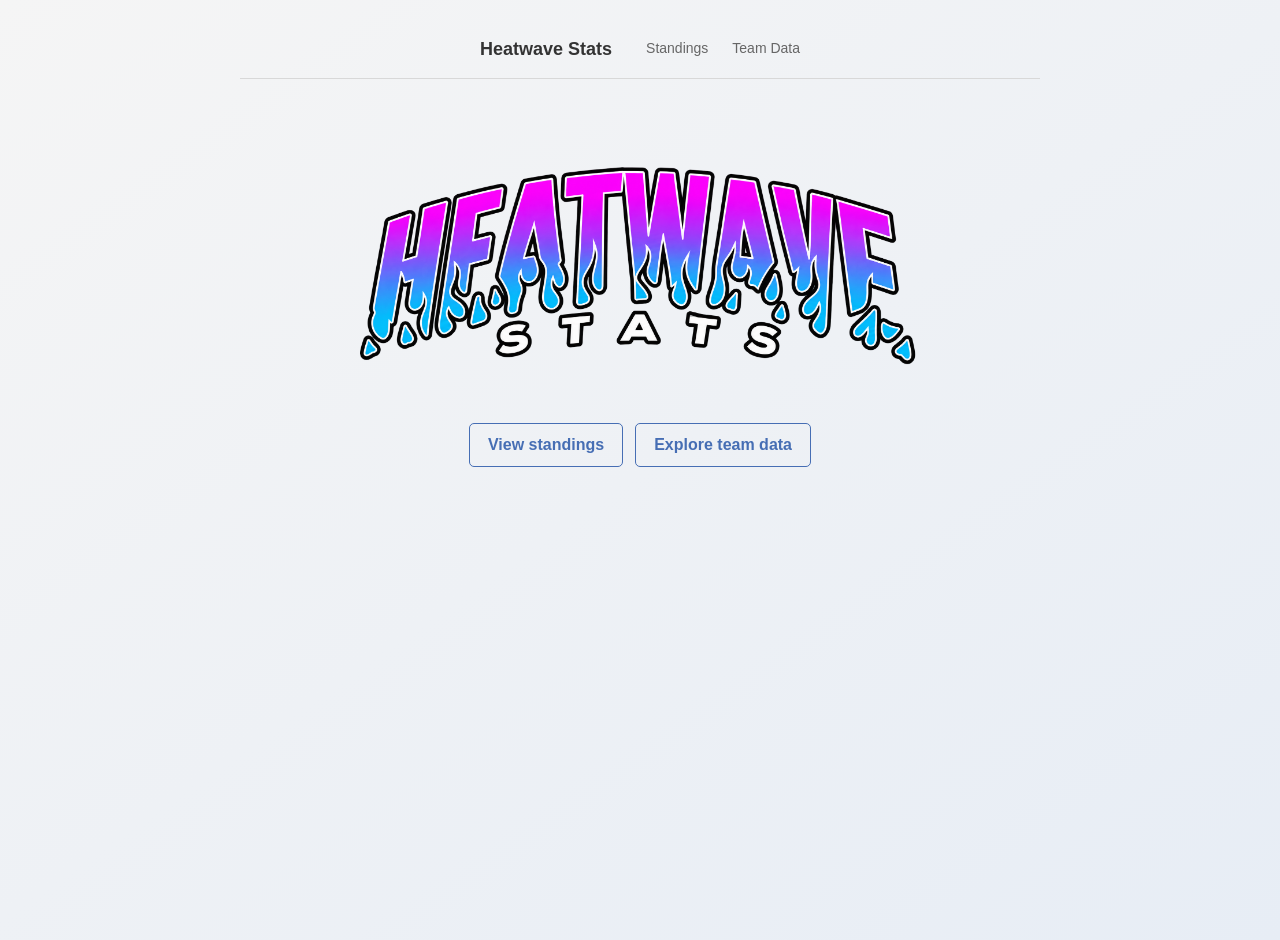
==== commit c1a02218: "simple styling update" ====
--- a/index.html
+++ b/index.html
@@ -19,7 +19,7 @@
         <section class="home-hero" aria-labelledby="home-title">
             <img class="home-logo" src="heatwaveStats.png" alt="Heatwave Stats logo">
             <div class="home-actions">
-                <a class="home-button primary" href="standings.html">View standings</a>
+                <a class="home-button" href="standings.html">View standings</a>
                 <a class="home-button" href="teamData.html">Explore team data</a>
             </div>
         </section>
--- a/style.css
+++ b/style.css
@@ -98,8 +98,7 @@
     font-weight: 700;
 }
 
-.home-button:hover,
-.home-button.primary {
+.home-button:hover {
     background-color: #466eb4;
     color: white;
 }
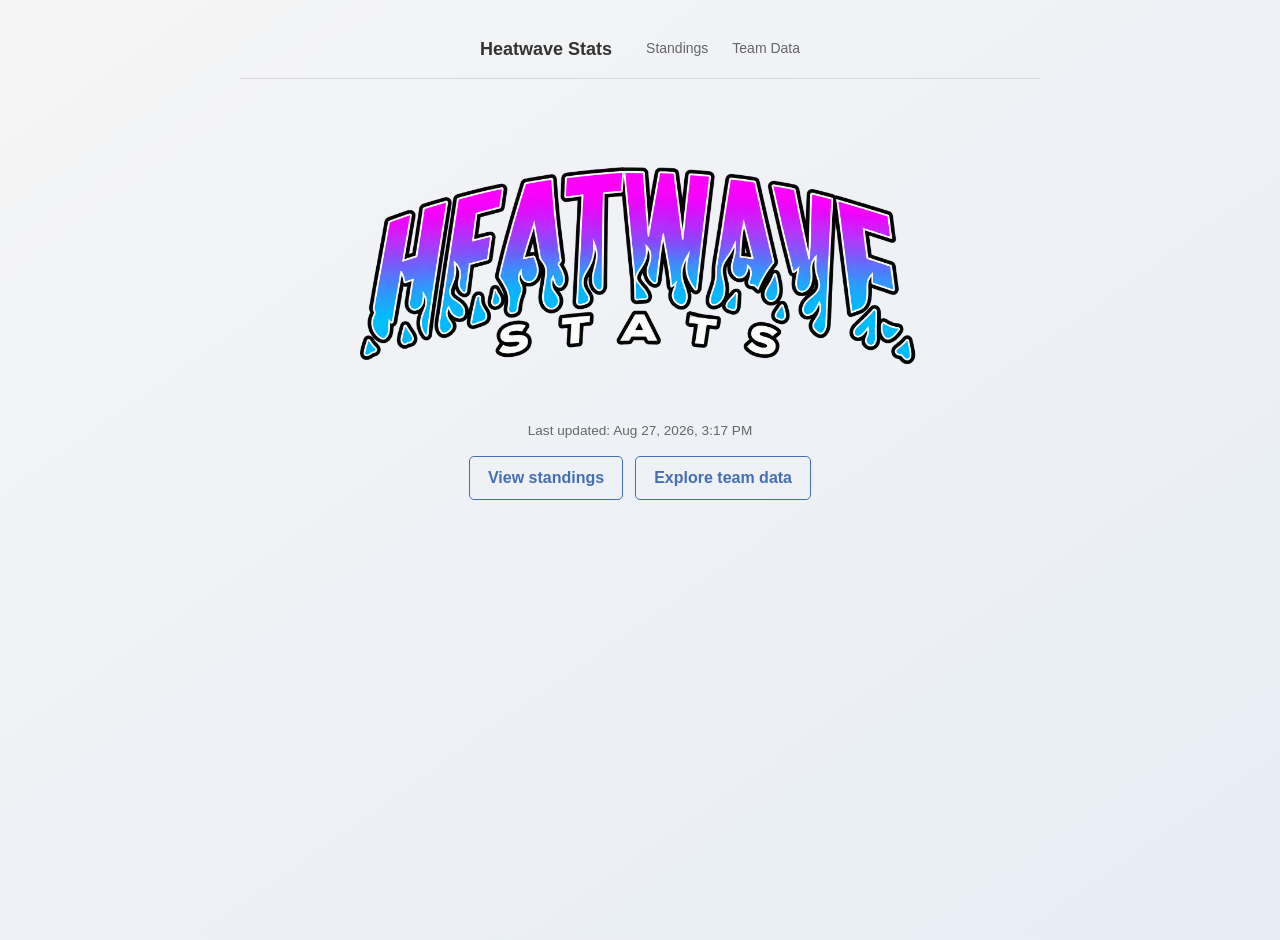
==== commit e067c386: "More Games" ====
--- a/index.html
+++ b/index.html
@@ -5,6 +5,7 @@
     <meta name="viewport" content="width=device-width, initial-scale=1.0">
     <title>Heatwave Stats</title>
     <link rel="stylesheet" href="style.css">
+    <script src="script.js" defer></script>
 </head>
 <body class="home-page">
     <nav class="navbar" aria-label="Main navigation">
@@ -18,6 +19,7 @@
     <main class="home-content">
         <section class="home-hero" aria-labelledby="home-title">
             <img class="home-logo" src="heatwaveStats.png" alt="Heatwave Stats logo">
+            <p id="lastUpdated" class="last-updated" aria-live="polite">Loading last update...</p>
             <div class="home-actions">
                 <a class="home-button" href="standings.html">View standings</a>
                 <a class="home-button" href="teamData.html">Explore team data</a>
--- a/style.css
+++ b/style.css
@@ -110,6 +110,13 @@
 
 .page-heading h1 {
     font-size: 42px;
+}
+
+.last-updated {
+    margin: 0 0 18px;
+    color: #666;
+    font-size: 0.85rem;
+    text-align: center;
 }
 
 h1 {
@@ -209,6 +216,11 @@
     display: block;
 }
 
+.block h2[hidden],
+.block table[hidden] {
+    display: none !important;
+}
+
 .block table thead,
 .block table tbody tr {
     display: table;
@@ -267,6 +279,19 @@
     border-bottom: none;
 }
 
+.season-header {
+    background-color: #dfe8f7;
+    font-weight: 700;
+    color: #1d3557;
+    text-align: center;
+    letter-spacing: 0.04em;
+    text-transform: uppercase;
+}
+
+.season-header:hover {
+    background-color: #dfe8f7;
+}
+
 td:nth-child(1) {
     font-weight: 600;
     color: #333;
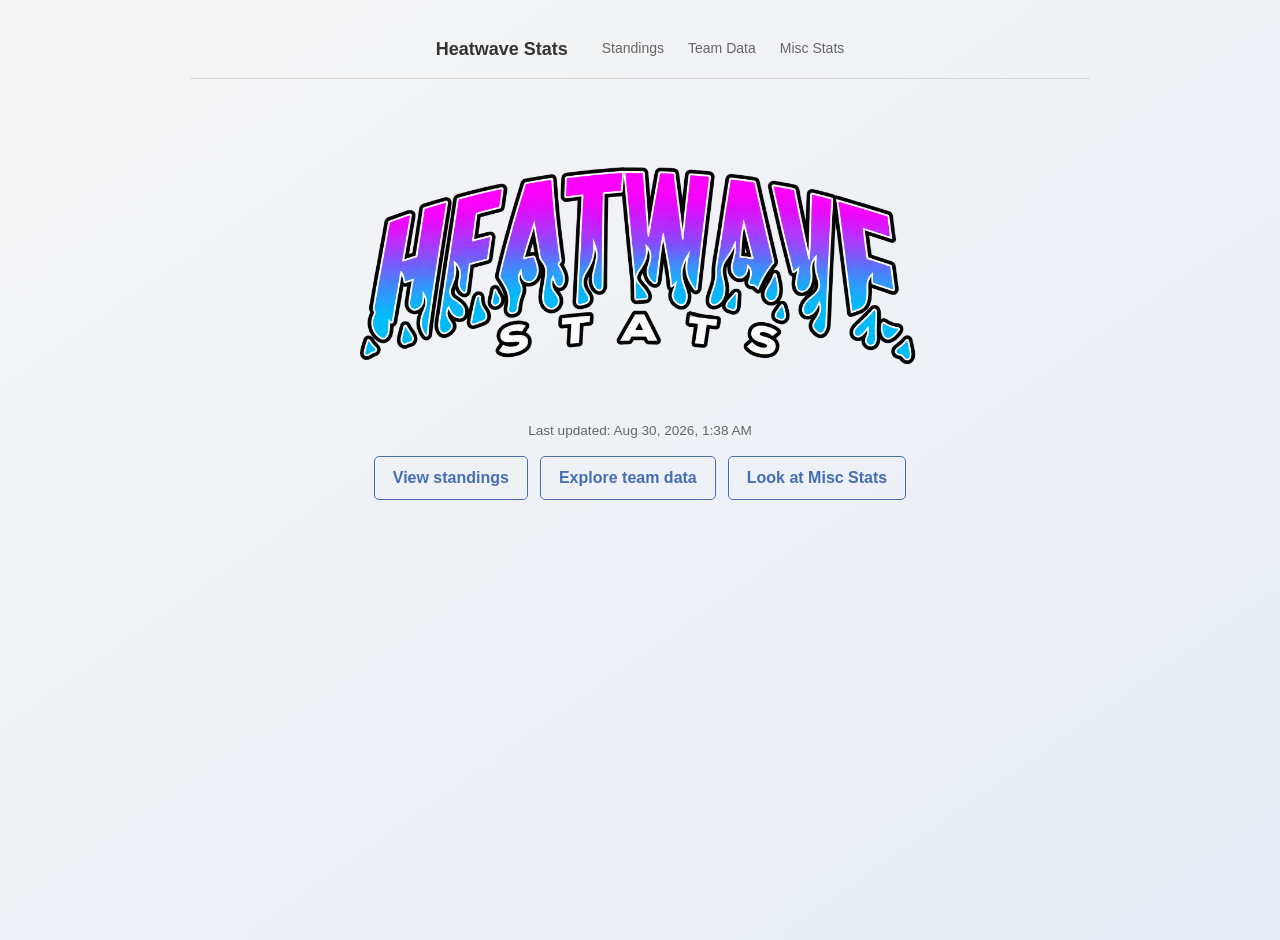
==== commit 482c44b7: "Win + Loss Streaks" ====
--- a/index.html
+++ b/index.html
@@ -5,6 +5,7 @@
     <meta name="viewport" content="width=device-width, initial-scale=1.0">
     <title>Heatwave Stats</title>
     <link rel="stylesheet" href="style.css">
+    <link rel="icon" type="image/x-icon" href="heatwaveStats.png">
     <script src="script.js" defer></script>
 </head>
 <body class="home-page">
@@ -13,6 +14,7 @@
         <div class="nav-links">
             <a href="standings.html">Standings</a>
             <a href="teamData.html">Team Data</a>
+            <a href="misc.html">Misc Stats</a>
         </div>
     </nav>
 
@@ -23,6 +25,7 @@
             <div class="home-actions">
                 <a class="home-button" href="standings.html">View standings</a>
                 <a class="home-button" href="teamData.html">Explore team data</a>
+                <a class="home-button" href="misc.html">Look at Misc Stats</a>
             </div>
         </section>
     </main>
--- a/style.css
+++ b/style.css
@@ -1,6 +1,6 @@
 body {
     font-family: Arial, sans-serif;
-    max-width: 800px;
+    max-width: 900px;
     margin: 0 auto;
     padding: 20px;
     background-color: #f5f5f5;
@@ -188,6 +188,9 @@
     width: calc(50% - 10px);
 }
 
+h2{
+    font-size: 20px;
+}
 .tier-section {
     margin-bottom: 40px;
 }
@@ -239,6 +242,24 @@
     width: 50%;
 }
 
+#teamResults table th:first-child,
+#teamResults table td:first-child {
+    width: 80%;
+}
+
+#teamResults table th:last-child,
+#teamResults table td:last-child {
+    width: 20%;
+}
+
+#teamResults table thead {
+    width: calc(100% - 15px);
+}
+
+#teamResults table {
+    background-color: #f0f0f0;
+}
+
 .block table thead {
     position: sticky;
     top: 0;
@@ -305,3 +326,52 @@
 th:nth-child(n+2) {
     text-align: center;
 }
+
+@media screen and (max-width: 900px) {
+    h2{
+        font-size: 15px;
+    }
+    .block p{
+        font-size: 12px;
+    }
+    td{
+        font-size: 12px;
+    }
+}
+
+@media screen and (max-width: 800px) {
+    .block p{
+        font-size: 12px;
+    }
+    td{
+        font-size: 10px;
+    }
+}
+
+@media screen and (max-width: 700px) {
+    .container{
+        display: block;
+    }
+    .block{
+        margin: 20px;
+    }
+}
+
+
+@media screen and (max-width: 600px) {
+    h1{
+        font-size: 20px;
+    }
+    table{
+        font-size: 12px;
+    }
+}
+
+@media screen and (max-width: 400px) {
+    h1{
+        font-size: 16px;
+    }
+    h2{
+        font-size: 12px;
+    }
+}
